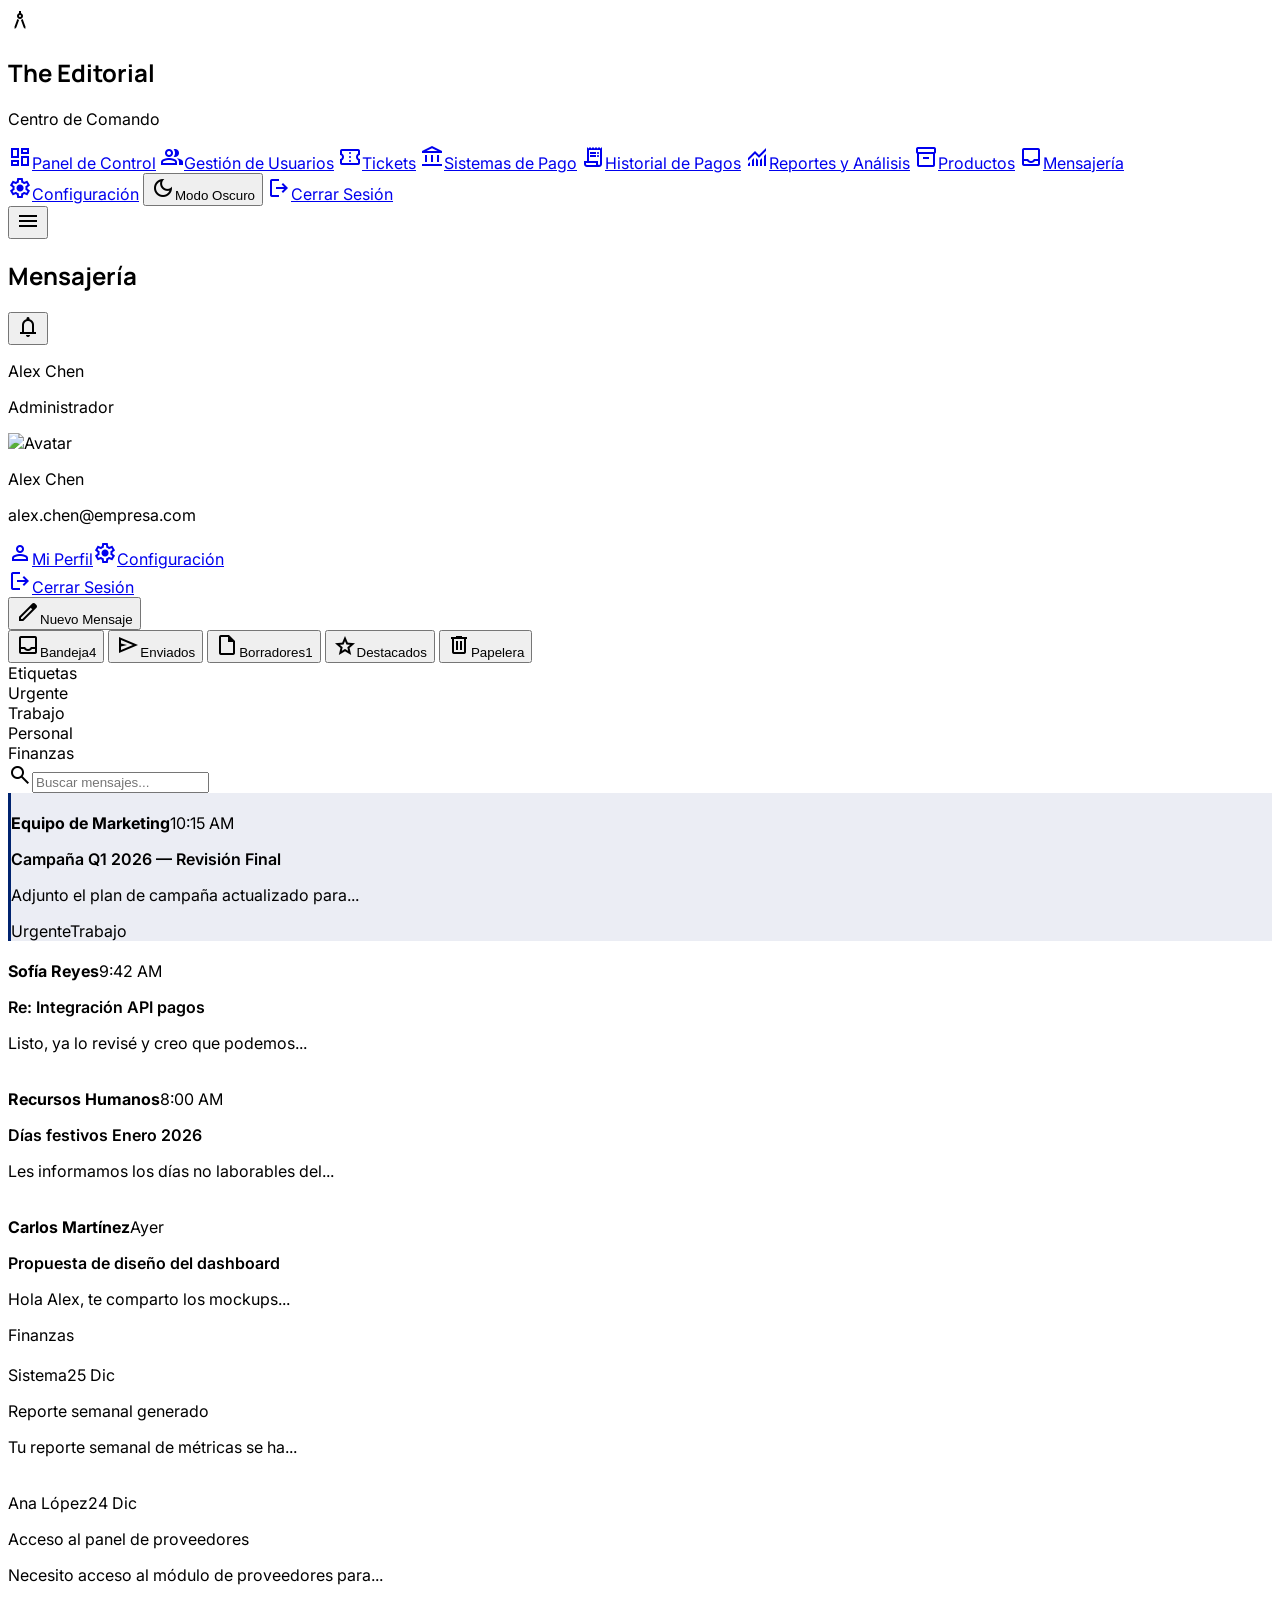
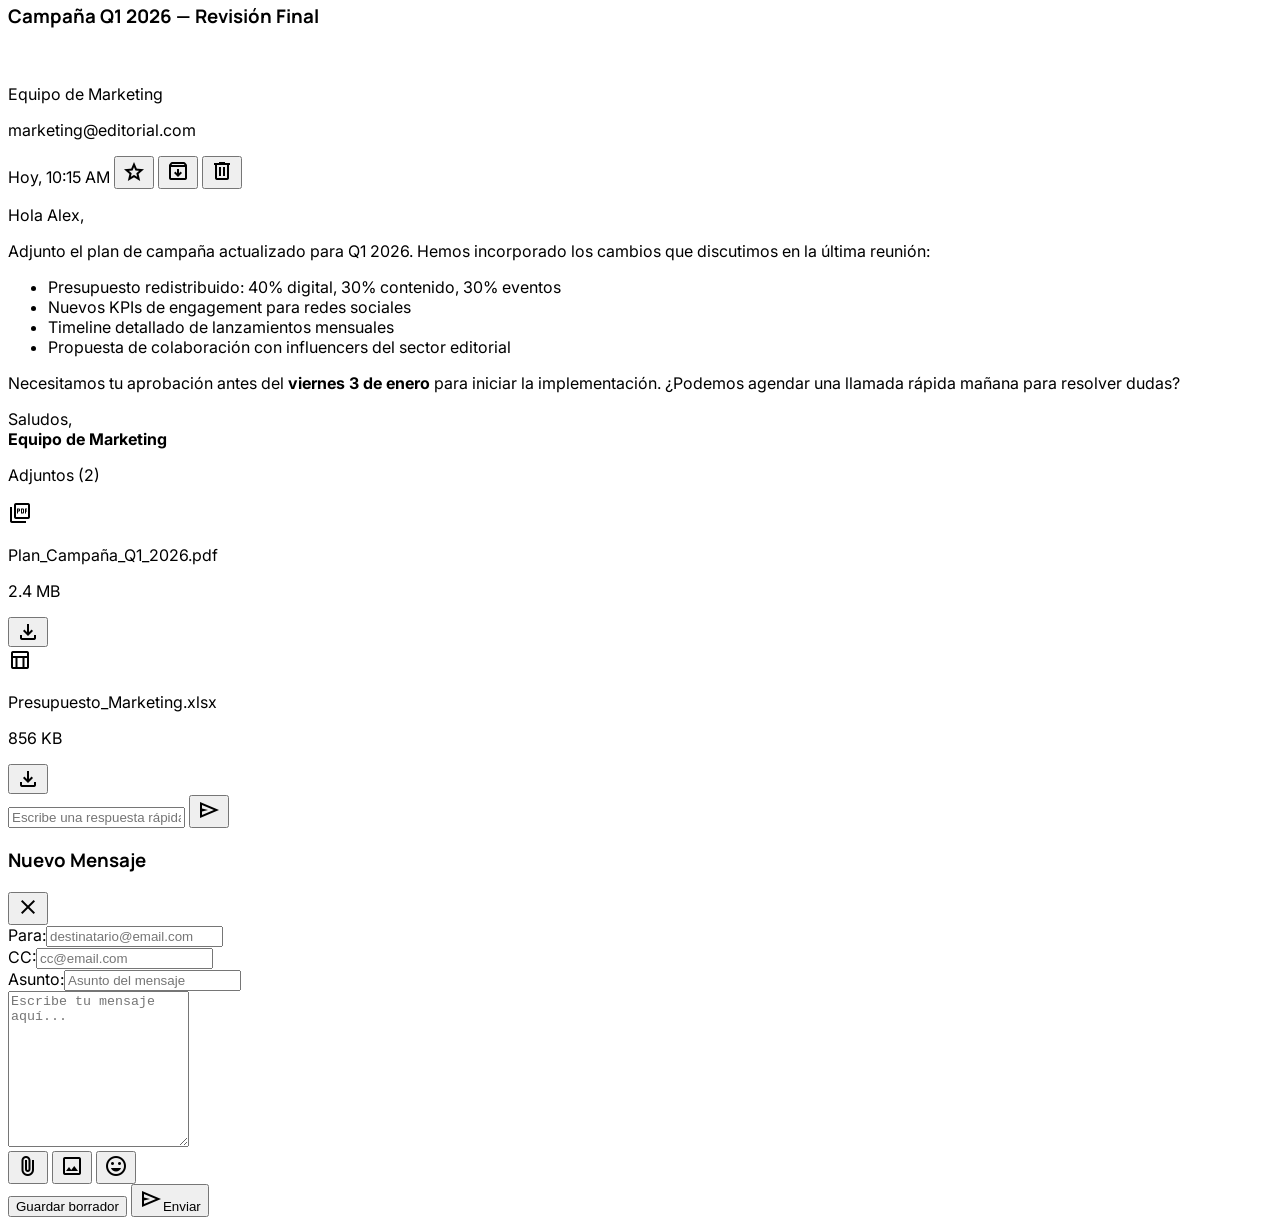
==== inbox/index.html @ e419e7e5 "template ok" ====
<!DOCTYPE html>
<html class="light" lang="es">
<head>
    <meta charset="utf-8"/><meta content="width=device-width, initial-scale=1.0" name="viewport"/>
    <title>Centro de Comando - Mensajería</title>
    <link href="https://fonts.googleapis.com" rel="preconnect"/><link crossorigin="" href="https://fonts.gstatic.com" rel="preconnect"/>
    <link href="https://fonts.googleapis.com/css2?family=Inter:wght@400;500;600;700&family=Manrope:wght@700;800&display=swap" rel="stylesheet"/>
    <link href="https://fonts.googleapis.com/css2?family=Material+Symbols+Outlined:wght,FILL@100..700,0..1&display=swap" rel="stylesheet"/>
    <script src="https://cdn.tailwindcss.com?plugins=forms,container-queries"></script>
    <script>tailwind.config={darkMode:"class",theme:{extend:{colors:{"surface-container-highest":"#e0e3e5","tertiary-fixed-dim":"#ffb691","outline-variant":"#c5c5d3","primary-fixed-dim":"#b6c4ff","primary":"#00236f","on-surface-variant":"#444651","on-error":"#ffffff","on-secondary-fixed-variant":"#3a485b","secondary":"#515f74","tertiary":"#4b1c00","surface-container-high":"#e6e8ea","secondary-fixed-dim":"#b9c7df","on-primary-container":"#90a8ff","outline":"#757682","on-primary-fixed-variant":"#264191","surface-bright":"#f7f9fb","on-primary":"#ffffff","on-tertiary-fixed-variant":"#773205","error":"#ba1a1a","tertiary-fixed":"#ffdbcb","primary-container":"#1e3a8a","surface-container":"#eceef0","on-secondary-container":"#57657a","surface-container-lowest":"#ffffff","tertiary-container":"#6e2c00","on-tertiary-container":"#f39461","surface-tint":"#4059aa","secondary-container":"#d5e3fc","surface":"#f7f9fb","on-error-container":"#93000a","surface-variant":"#e0e3e5","inverse-on-surface":"#eff1f3","error-container":"#ffdad6","on-tertiary-fixed":"#341100","inverse-primary":"#b6c4ff","on-primary-fixed":"#00164e","on-surface":"#191c1e","primary-fixed":"#dce1ff","on-background":"#191c1e","surface-container-low":"#f2f4f6","inverse-surface":"#2d3133","on-secondary":"#ffffff","secondary-fixed":"#d5e3fc","background":"#f7f9fb","surface-dim":"#d8dadc","on-secondary-fixed":"#0d1c2e","on-tertiary":"#ffffff"},borderRadius:{DEFAULT:"0.125rem",lg:"0.25rem",xl:"0.5rem",full:"0.75rem"},fontFamily:{headline:["Manrope"],body:["Inter"],label:["Inter"]}}}}</script>
    <link rel="stylesheet" href="../assets/css/styles.css"/>
    <style>.material-symbols-outlined{font-variation-settings:'FILL' 0,'wght' 400,'GRAD' 0,'opsz' 24}body{font-family:'Inter',sans-serif}h1,h2,h3,.headline{font-family:'Manrope',sans-serif}.mail-item{cursor:pointer;transition:background .15s}.mail-item:hover{background:rgba(0,35,111,.04)}.mail-item.active{background:rgba(0,35,111,.08);border-left:3px solid #00236f}.mail-item.unread .mail-sender{font-weight:700}.mail-item.unread .mail-subject{font-weight:600}</style>
</head>
<body class="bg-surface text-on-surface antialiased">
<div id="sidebar-overlay" class="hidden fixed inset-0 bg-black/40 z-50 lg:hidden" onclick="Sidebar.closeMobile()"></div>

<!-- Sidebar -->
<aside id="sidebar" class="w-64 h-screen fixed left-0 top-0 bg-[#d8dadc] flex flex-col border-r border-slate-200/15 font-['Manrope'] antialiased tracking-tight z-50">
    <div class="px-6 py-6 flex items-center gap-3"><div class="w-10 h-10 rounded-xl bg-primary flex items-center justify-center text-white flex-shrink-0"><span class="material-symbols-outlined">architecture</span></div><div class="sidebar-brand-text"><h1 class="text-xl font-bold text-[#191c1e] leading-none">The Editorial</h1><p class="text-[10px] uppercase tracking-widest text-on-surface-variant mt-1">Centro de Comando</p></div></div>
    <nav class="flex-1 mt-2 space-y-1 overflow-y-auto no-scrollbar">
        <a class="flex items-center gap-3 text-[#444651] pl-5 py-3 hover:bg-[#f2f4f6] transition-colors border-l-4 border-transparent" href="../dashboard/index.html"><span class="material-symbols-outlined">dashboard</span><span class="text-sm font-medium sidebar-text">Panel de Control</span></a>
        <a class="flex items-center gap-3 text-[#444651] pl-5 py-3 hover:bg-[#f2f4f6] transition-colors border-l-4 border-transparent" href="../user_management/index.html"><span class="material-symbols-outlined">group</span><span class="text-sm font-medium sidebar-text">Gestión de Usuarios</span></a>
        <a class="flex items-center gap-3 text-[#444651] pl-5 py-3 hover:bg-[#f2f4f6] transition-colors border-l-4 border-transparent" href="../ticket_management/index.html"><span class="material-symbols-outlined">confirmation_number</span><span class="text-sm font-medium sidebar-text">Tickets</span></a>
        <a class="flex items-center gap-3 text-[#444651] pl-5 py-3 hover:bg-[#f2f4f6] transition-colors border-l-4 border-transparent" href="../payment_systems/index.html"><span class="material-symbols-outlined">account_balance</span><span class="text-sm font-medium sidebar-text">Sistemas de Pago</span></a>
        <a class="flex items-center gap-3 text-[#444651] pl-5 py-3 hover:bg-[#f2f4f6] transition-colors border-l-4 border-transparent" href="../payment_history/index.html"><span class="material-symbols-outlined">receipt_long</span><span class="text-sm font-medium sidebar-text">Historial de Pagos</span></a>
        <a class="flex items-center gap-3 text-[#444651] pl-5 py-3 hover:bg-[#f2f4f6] transition-colors border-l-4 border-transparent" href="../reports_analytics/index.html"><span class="material-symbols-outlined">monitoring</span><span class="text-sm font-medium sidebar-text">Reportes y Análisis</span></a>
        <a class="flex items-center gap-3 text-[#444651] pl-5 py-3 hover:bg-[#f2f4f6] transition-colors border-l-4 border-transparent" href="../products/index.html"><span class="material-symbols-outlined">inventory_2</span><span class="text-sm font-medium sidebar-text">Productos</span></a>
        <a class="flex items-center gap-3 border-l-4 border-[#00236f] bg-[#f2f4f6]/50 text-[#191c1e] font-bold pl-4 py-3" href="../inbox/index.html"><span class="material-symbols-outlined">inbox</span><span class="text-sm sidebar-text">Mensajería</span></a>
    </nav>
    <div class="px-6 py-5 border-t border-black/5 sidebar-bottom-section"><div class="space-y-1">
        <a class="flex items-center gap-3 text-[#444651] py-2 hover:text-[#00236f] transition-colors" href="../settings/index.html"><span class="material-symbols-outlined">settings</span><span class="text-sm font-medium sidebar-text">Configuración</span></a>
        <button data-toggle-dark class="flex items-center gap-3 text-[#444651] py-2 hover:text-[#00236f] transition-colors w-full text-left"><span class="material-symbols-outlined" data-dark-icon>dark_mode</span><span class="text-sm font-medium sidebar-text">Modo Oscuro</span></button>
        <a class="flex items-center gap-3 text-[#444651] py-2 hover:text-error transition-colors" href="../login/index.html"><span class="material-symbols-outlined">logout</span><span class="text-sm font-medium sidebar-text">Cerrar Sesión</span></a></div></div>
</aside>

<!-- Header -->
<header id="top-header" class="fixed top-0 right-0 left-64 z-40 flex justify-between items-center px-8 h-16 bg-[#f7f9fb]/80 backdrop-blur-xl text-sm border-b border-outline-variant/10">
    <div class="flex items-center gap-6"><button id="sidebar-toggle" class="lg:hidden p-2 text-secondary hover:bg-surface-container-low rounded-lg"><span class="material-symbols-outlined">menu</span></button><h2 class="text-lg font-extrabold headline hidden sm:block">Mensajería</h2></div>
    <div class="flex items-center gap-3">
        <button class="p-2 text-secondary hover:bg-surface-container-low rounded-full transition-colors relative"><span class="material-symbols-outlined">notifications</span><span class="absolute top-1.5 right-1.5 w-2.5 h-2.5 bg-error rounded-full border-2 border-surface"></span></button>
        <div class="h-8 w-[1px] bg-outline-variant/30 mx-1"></div>
        <div class="relative" id="user-menu-toggle"><div class="flex items-center gap-3 cursor-pointer"><div class="text-right hidden sm:block"><p class="text-xs font-bold text-on-surface">Alex Chen</p><p class="text-[10px] text-secondary">Administrador</p></div><img class="w-9 h-9 rounded-full object-cover border-2 border-white shadow-sm ring-1 ring-black/5" alt="Avatar" src="https://ui-avatars.com/api/?name=Alex+Chen&background=1e3a8a&color=fff&size=80"/></div>
            <div id="user-menu-dropdown" class="hidden absolute right-0 top-12 w-56 bg-surface-container-lowest rounded-xl shadow-2xl border border-outline-variant/15 py-2 z-50"><div class="px-4 py-3 border-b border-outline-variant/10"><p class="text-sm font-bold text-on-surface">Alex Chen</p><p class="text-xs text-secondary">alex.chen@empresa.com</p></div><a href="../profile/index.html" class="flex items-center gap-3 px-4 py-2.5 text-sm text-on-surface-variant hover:bg-surface-container-low transition-colors"><span class="material-symbols-outlined text-lg">person</span>Mi Perfil</a><a href="../settings/index.html" class="flex items-center gap-3 px-4 py-2.5 text-sm text-on-surface-variant hover:bg-surface-container-low transition-colors"><span class="material-symbols-outlined text-lg">settings</span>Configuración</a><div class="border-t border-outline-variant/10 my-1"></div><a href="../login/index.html" class="flex items-center gap-3 px-4 py-2.5 text-sm text-error hover:bg-error-container/30 transition-colors"><span class="material-symbols-outlined text-lg">logout</span>Cerrar Sesión</a></div>
        </div>
    </div>
</header>

<main id="main-content" class="ml-64 pt-16 min-h-screen transition-all">
<div class="flex h-[calc(100vh-4rem)]">

    <!-- Mail Folders Sidebar -->
    <div class="w-56 border-r border-outline-variant/15 bg-surface-container-lowest flex flex-col shrink-0">
        <div class="p-4">
            <button onclick="Modal.open('modal-compose')" class="w-full flex items-center justify-center gap-2 px-4 py-3 bg-primary text-on-primary rounded-xl font-bold text-sm hover:opacity-90 transition-opacity"><span class="material-symbols-outlined text-lg">edit</span>Nuevo Mensaje</button>
        </div>
        <nav class="flex-1 space-y-0.5 px-2">
            <button onclick="setFolder(this,'inbox')" class="folder-btn active w-full flex items-center gap-3 px-4 py-2.5 rounded-lg text-sm font-semibold text-primary bg-primary/8 transition-colors text-left"><span class="material-symbols-outlined text-lg">inbox</span>Bandeja<span class="ml-auto text-xs bg-primary text-on-primary px-2 py-0.5 rounded-full font-bold">4</span></button>
            <button onclick="setFolder(this,'sent')" class="folder-btn w-full flex items-center gap-3 px-4 py-2.5 rounded-lg text-sm font-medium text-on-surface-variant hover:bg-surface-container-low transition-colors text-left"><span class="material-symbols-outlined text-lg">send</span>Enviados</button>
            <button onclick="setFolder(this,'drafts')" class="folder-btn w-full flex items-center gap-3 px-4 py-2.5 rounded-lg text-sm font-medium text-on-surface-variant hover:bg-surface-container-low transition-colors text-left"><span class="material-symbols-outlined text-lg">draft</span>Borradores<span class="ml-auto text-xs text-on-surface-variant font-bold">1</span></button>
            <button onclick="setFolder(this,'starred')" class="folder-btn w-full flex items-center gap-3 px-4 py-2.5 rounded-lg text-sm font-medium text-on-surface-variant hover:bg-surface-container-low transition-colors text-left"><span class="material-symbols-outlined text-lg">star</span>Destacados</button>
            <button onclick="setFolder(this,'trash')" class="folder-btn w-full flex items-center gap-3 px-4 py-2.5 rounded-lg text-sm font-medium text-on-surface-variant hover:bg-surface-container-low transition-colors text-left"><span class="material-symbols-outlined text-lg">delete</span>Papelera</button>
        </nav>
        <div class="p-4 border-t border-outline-variant/10">
            <div class="text-[10px] text-on-surface-variant uppercase tracking-wider font-bold mb-2">Etiquetas</div>
            <div class="space-y-2">
                <div class="flex items-center gap-2 text-xs"><div class="w-2 h-2 rounded-full bg-red-500"></div>Urgente</div>
                <div class="flex items-center gap-2 text-xs"><div class="w-2 h-2 rounded-full bg-blue-500"></div>Trabajo</div>
                <div class="flex items-center gap-2 text-xs"><div class="w-2 h-2 rounded-full bg-green-500"></div>Personal</div>
                <div class="flex items-center gap-2 text-xs"><div class="w-2 h-2 rounded-full bg-amber-500"></div>Finanzas</div>
            </div>
        </div>
    </div>

    <!-- Message List -->
    <div class="w-80 border-r border-outline-variant/15 bg-surface flex flex-col shrink-0">
        <div class="p-3 border-b border-outline-variant/10"><div class="relative"><span class="material-symbols-outlined absolute left-3 top-1/2 -translate-y-1/2 text-secondary text-lg">search</span><input type="text" placeholder="Buscar mensajes..." class="w-full pl-10 pr-4 py-2.5 bg-surface-container-low border-0 rounded-lg text-xs focus:ring-1 focus:ring-primary"/></div></div>
        <div class="flex-1 overflow-y-auto" id="mail-list">
            <!-- Mail 1 - unread, active -->
            <div class="mail-item active unread p-4 border-b border-outline-variant/10" onclick="selectMail(this,0)">
                <div class="flex items-start gap-3"><img class="w-8 h-8 rounded-full" src="https://ui-avatars.com/api/?name=Marketing&background=dc2626&color=fff&size=60" alt=""/><div class="flex-1 min-w-0"><div class="flex justify-between items-center"><span class="mail-sender text-xs text-on-surface truncate">Equipo de Marketing</span><span class="text-[10px] text-on-surface-variant whitespace-nowrap ml-2">10:15 AM</span></div><p class="mail-subject text-xs text-on-surface truncate mt-0.5">Campaña Q1 2026 — Revisión Final</p><p class="text-[10px] text-on-surface-variant truncate mt-0.5">Adjunto el plan de campaña actualizado para...</p></div></div>
                <div class="flex gap-1 mt-2 ml-11"><span class="px-1.5 py-0.5 rounded text-[9px] font-bold bg-red-100 text-red-700">Urgente</span><span class="px-1.5 py-0.5 rounded text-[9px] font-bold bg-blue-100 text-blue-700">Trabajo</span></div>
            </div>
            <!-- Mail 2 - unread -->
            <div class="mail-item unread p-4 border-b border-outline-variant/10" onclick="selectMail(this,1)">
                <div class="flex items-start gap-3"><img class="w-8 h-8 rounded-full" src="https://ui-avatars.com/api/?name=Sofia+Reyes&background=7c3aed&color=fff&size=60" alt=""/><div class="flex-1 min-w-0"><div class="flex justify-between items-center"><span class="mail-sender text-xs text-on-surface truncate">Sofía Reyes</span><span class="text-[10px] text-on-surface-variant whitespace-nowrap ml-2">9:42 AM</span></div><p class="mail-subject text-xs text-on-surface truncate mt-0.5">Re: Integración API pagos</p><p class="text-[10px] text-on-surface-variant truncate mt-0.5">Listo, ya lo revisé y creo que podemos...</p></div></div>
            </div>
            <!-- Mail 3 - unread -->
            <div class="mail-item unread p-4 border-b border-outline-variant/10" onclick="selectMail(this,2)">
                <div class="flex items-start gap-3"><img class="w-8 h-8 rounded-full" src="https://ui-avatars.com/api/?name=RRHH&background=059669&color=fff&size=60" alt=""/><div class="flex-1 min-w-0"><div class="flex justify-between items-center"><span class="mail-sender text-xs text-on-surface truncate">Recursos Humanos</span><span class="text-[10px] text-on-surface-variant whitespace-nowrap ml-2">8:00 AM</span></div><p class="mail-subject text-xs text-on-surface truncate mt-0.5">Días festivos Enero 2026</p><p class="text-[10px] text-on-surface-variant truncate mt-0.5">Les informamos los días no laborables del...</p></div></div>
            </div>
            <!-- Mail 4 - unread -->
            <div class="mail-item unread p-4 border-b border-outline-variant/10" onclick="selectMail(this,3)">
                <div class="flex items-start gap-3"><img class="w-8 h-8 rounded-full" src="https://ui-avatars.com/api/?name=Carlos+M&background=d97706&color=fff&size=60" alt=""/><div class="flex-1 min-w-0"><div class="flex justify-between items-center"><span class="mail-sender text-xs text-on-surface truncate">Carlos Martínez</span><span class="text-[10px] text-on-surface-variant whitespace-nowrap ml-2">Ayer</span></div><p class="mail-subject text-xs text-on-surface truncate mt-0.5">Propuesta de diseño del dashboard</p><p class="text-[10px] text-on-surface-variant truncate mt-0.5">Hola Alex, te comparto los mockups...</p></div></div>
                <div class="flex gap-1 mt-2 ml-11"><span class="px-1.5 py-0.5 rounded text-[9px] font-bold bg-amber-100 text-amber-700">Finanzas</span></div>
            </div>
            <!-- Mail 5 - read -->
            <div class="mail-item p-4 border-b border-outline-variant/10" onclick="selectMail(this,4)">
                <div class="flex items-start gap-3"><img class="w-8 h-8 rounded-full" src="https://ui-avatars.com/api/?name=Sistema&background=6b7280&color=fff&size=60" alt=""/><div class="flex-1 min-w-0"><div class="flex justify-between items-center"><span class="mail-sender text-xs text-on-surface truncate">Sistema</span><span class="text-[10px] text-on-surface-variant whitespace-nowrap ml-2">25 Dic</span></div><p class="mail-subject text-xs text-on-surface truncate mt-0.5">Reporte semanal generado</p><p class="text-[10px] text-on-surface-variant truncate mt-0.5">Tu reporte semanal de métricas se ha...</p></div></div>
            </div>
            <!-- Mail 6 - read -->
            <div class="mail-item p-4 border-b border-outline-variant/10" onclick="selectMail(this,5)">
                <div class="flex items-start gap-3"><img class="w-8 h-8 rounded-full" src="https://ui-avatars.com/api/?name=Ana+Lopez&background=2563eb&color=fff&size=60" alt=""/><div class="flex-1 min-w-0"><div class="flex justify-between items-center"><span class="mail-sender text-xs text-on-surface truncate">Ana López</span><span class="text-[10px] text-on-surface-variant whitespace-nowrap ml-2">24 Dic</span></div><p class="mail-subject text-xs text-on-surface truncate mt-0.5">Acceso al panel de proveedores</p><p class="text-[10px] text-on-surface-variant truncate mt-0.5">Necesito acceso al módulo de proveedores para...</p></div></div>
            </div>
        </div>
    </div>

    <!-- Message Preview -->
    <div class="flex-1 flex flex-col bg-surface-container-lowest" id="mail-preview">
        <!-- Mail Header -->
        <div class="p-6 border-b border-outline-variant/10">
            <div class="flex justify-between items-start">
                <div>
                    <h3 class="text-lg font-extrabold headline" id="preview-subject">Campaña Q1 2026 — Revisión Final</h3>
                    <div class="flex items-center gap-3 mt-2">
                        <img class="w-10 h-10 rounded-full" id="preview-avatar" src="https://ui-avatars.com/api/?name=Marketing&background=dc2626&color=fff&size=80" alt=""/>
                        <div>
                            <p class="text-sm font-bold" id="preview-sender">Equipo de Marketing</p>
                            <p class="text-xs text-on-surface-variant" id="preview-email">marketing@editorial.com</p>
                        </div>
                    </div>
                </div>
                <div class="flex items-center gap-2">
                    <span class="text-xs text-on-surface-variant" id="preview-date">Hoy, 10:15 AM</span>
                    <button class="p-2 text-secondary hover:bg-surface-container-low rounded-full" title="Destacar"><span class="material-symbols-outlined text-lg">star</span></button>
                    <button class="p-2 text-secondary hover:bg-surface-container-low rounded-full" title="Archivar"><span class="material-symbols-outlined text-lg">archive</span></button>
                    <button onclick="Toast.show('Mensaje eliminado','info')" class="p-2 text-secondary hover:text-error hover:bg-error-container/20 rounded-full" title="Eliminar"><span class="material-symbols-outlined text-lg">delete</span></button>
                </div>
            </div>
        </div>
        <!-- Mail Body -->
        <div class="flex-1 overflow-y-auto p-6" id="preview-body">
            <div class="prose prose-sm max-w-none text-sm text-on-surface leading-relaxed">
                <p>Hola Alex,</p>
                <p>Adjunto el plan de campaña actualizado para Q1 2026. Hemos incorporado los cambios que discutimos en la última reunión:</p>
                <ul class="list-disc pl-4 space-y-1 my-3">
                    <li>Presupuesto redistribuido: 40% digital, 30% contenido, 30% eventos</li>
                    <li>Nuevos KPIs de engagement para redes sociales</li>
                    <li>Timeline detallado de lanzamientos mensuales</li>
                    <li>Propuesta de colaboración con influencers del sector editorial</li>
                </ul>
                <p>Necesitamos tu aprobación antes del <strong>viernes 3 de enero</strong> para iniciar la implementación. ¿Podemos agendar una llamada rápida mañana para resolver dudas?</p>
                <p class="mt-4">Saludos,<br/><strong>Equipo de Marketing</strong></p>
            </div>
            <!-- Attachment -->
            <div class="mt-6 p-4 rounded-xl bg-surface-container-low border border-outline-variant/10">
                <p class="text-xs font-bold text-on-surface-variant uppercase tracking-wider mb-3">Adjuntos (2)</p>
                <div class="grid grid-cols-1 sm:grid-cols-2 gap-3">
                    <div class="flex items-center gap-3 p-3 bg-surface-container-lowest rounded-lg border border-outline-variant/10"><span class="material-symbols-outlined text-red-500">picture_as_pdf</span><div class="flex-1 min-w-0"><p class="text-xs font-semibold truncate">Plan_Campaña_Q1_2026.pdf</p><p class="text-[10px] text-on-surface-variant">2.4 MB</p></div><button class="material-symbols-outlined text-secondary hover:text-primary text-lg">download</button></div>
                    <div class="flex items-center gap-3 p-3 bg-surface-container-lowest rounded-lg border border-outline-variant/10"><span class="material-symbols-outlined text-green-600">table_chart</span><div class="flex-1 min-w-0"><p class="text-xs font-semibold truncate">Presupuesto_Marketing.xlsx</p><p class="text-[10px] text-on-surface-variant">856 KB</p></div><button class="material-symbols-outlined text-secondary hover:text-primary text-lg">download</button></div>
                </div>
            </div>
        </div>
        <!-- Reply bar -->
        <div class="p-4 border-t border-outline-variant/10 bg-surface">
            <div class="flex gap-3">
                <input type="text" placeholder="Escribe una respuesta rápida..." class="flex-1 px-4 py-3 bg-surface-container-low border-0 rounded-xl text-sm focus:ring-1 focus:ring-primary"/>
                <button class="p-3 bg-primary text-on-primary rounded-xl hover:opacity-90 transition-opacity" onclick="Toast.show('Respuesta enviada','success')"><span class="material-symbols-outlined">send</span></button>
            </div>
        </div>
    </div>
</div>

<!-- Compose Modal -->
<div id="modal-compose" class="modal-overlay hidden fixed inset-0 bg-black/50 z-[100] flex items-end sm:items-center justify-center p-4">
    <div class="bg-surface-container-lowest rounded-2xl shadow-2xl w-full max-w-2xl animate-fade-in">
        <div class="flex justify-between items-center px-6 py-4 border-b border-outline-variant/10">
            <h3 class="text-sm font-extrabold headline">Nuevo Mensaje</h3>
            <button onclick="Modal.close('modal-compose')" class="p-1 text-secondary hover:text-on-surface"><span class="material-symbols-outlined">close</span></button>
        </div>
        <form class="p-6 space-y-4" onsubmit="event.preventDefault();Modal.close('modal-compose');Toast.show('Mensaje enviado','success')">
            <div class="space-y-3">
                <div class="flex items-center gap-3 border-b border-outline-variant/10 pb-3"><label class="text-xs font-bold text-on-surface-variant w-12">Para:</label><input type="email" placeholder="destinatario@email.com" class="flex-1 border-0 p-0 text-sm focus:ring-0 bg-transparent" required/></div>
                <div class="flex items-center gap-3 border-b border-outline-variant/10 pb-3"><label class="text-xs font-bold text-on-surface-variant w-12">CC:</label><input type="email" placeholder="cc@email.com" class="flex-1 border-0 p-0 text-sm focus:ring-0 bg-transparent"/></div>
                <div class="flex items-center gap-3 border-b border-outline-variant/10 pb-3"><label class="text-xs font-bold text-on-surface-variant w-12">Asunto:</label><input type="text" placeholder="Asunto del mensaje" class="flex-1 border-0 p-0 text-sm focus:ring-0 bg-transparent" required/></div>
            </div>
            <textarea rows="10" placeholder="Escribe tu mensaje aquí..." class="w-full px-4 py-3 bg-surface-container-low border-0 rounded-xl text-sm resize-none focus:ring-1 focus:ring-primary"></textarea>
            <div class="flex justify-between items-center">
                <div class="flex gap-2">
                    <button type="button" class="p-2 text-secondary hover:text-primary rounded-lg"><span class="material-symbols-outlined text-lg">attach_file</span></button>
                    <button type="button" class="p-2 text-secondary hover:text-primary rounded-lg"><span class="material-symbols-outlined text-lg">image</span></button>
                    <button type="button" class="p-2 text-secondary hover:text-primary rounded-lg"><span class="material-symbols-outlined text-lg">mood</span></button>
                </div>
                <div class="flex gap-3">
                    <button type="button" onclick="Modal.close('modal-compose');Toast.show('Borrador guardado','info')" class="px-4 py-2.5 text-sm font-semibold text-on-surface-variant hover:bg-surface-container-low rounded-lg">Guardar borrador</button>
                    <button type="submit" class="px-6 py-2.5 bg-primary text-on-primary rounded-lg font-bold text-sm hover:opacity-90 transition-opacity flex items-center gap-2"><span class="material-symbols-outlined text-lg">send</span>Enviar</button>
                </div>
            </div>
        </form>
    </div>
</div>
</main>

<script src="../assets/js/core.js"></script>
<script>
const mails = [
    { subject:'Campaña Q1 2026 — Revisión Final', sender:'Equipo de Marketing', email:'marketing@editorial.com', date:'Hoy, 10:15 AM', avatar:'https://ui-avatars.com/api/?name=Marketing&background=dc2626&color=fff&size=80', body:'<p>Hola Alex,</p><p>Adjunto el plan de campaña actualizado para Q1 2026. Hemos incorporado los cambios que discutimos en la última reunión:</p><ul class="list-disc pl-4 space-y-1 my-3"><li>Presupuesto redistribuido: 40% digital, 30% contenido, 30% eventos</li><li>Nuevos KPIs de engagement para redes sociales</li><li>Timeline detallado de lanzamientos mensuales</li><li>Propuesta de colaboración con influencers del sector editorial</li></ul><p>Necesitamos tu aprobación antes del <strong>viernes 3 de enero</strong> para iniciar la implementación. ¿Podemos agendar una llamada rápida mañana para resolver dudas?</p><p class="mt-4">Saludos,<br/><strong>Equipo de Marketing</strong></p>', attachments:true },
    { subject:'Re: Integración API pagos', sender:'Sofía Reyes', email:'sofia.reyes@empresa.com', date:'Hoy, 9:42 AM', avatar:'https://ui-avatars.com/api/?name=Sofia+Reyes&background=7c3aed&color=fff&size=80', body:'<p>Hola Alex,</p><p>Listo, ya lo revisé y creo que podemos proceder con la integración de Stripe como pasarela principal. El endpoint de webhooks ya está configurado y probé con transacciones de prueba satisfactoriamente.</p><p>Solo necesito confirmación de DevOps para habilitar el ambiente de producción. ¿Puedes coordinar con el equipo?</p><p class="mt-4">Gracias,<br/><strong>Sofía Reyes</strong><br/>Lead Developer</p>' },
    { subject:'Días festivos Enero 2026', sender:'Recursos Humanos', email:'rrhh@editorial.com', date:'Hoy, 8:00 AM', avatar:'https://ui-avatars.com/api/?name=RRHH&background=059669&color=fff&size=80', body:'<p>Estimado equipo,</p><p>Les informamos los días no laborables del mes de enero 2026:</p><ul class="list-disc pl-4 space-y-1 my-3"><li><strong>1 de enero</strong> — Año Nuevo</li><li><strong>6 de enero</strong> — Día de Reyes</li></ul><p>Les recordamos programar sus entregas considerando estas fechas. Cualquier duda estamos disponibles.</p><p class="mt-4">Atentamente,<br/><strong>Departamento de RRHH</strong></p>' },
    { subject:'Propuesta de diseño del dashboard', sender:'Carlos Martínez', email:'carlos.m@empresa.com', date:'Ayer, 4:30 PM', avatar:'https://ui-avatars.com/api/?name=Carlos+M&background=d97706&color=fff&size=80', body:'<p>Hola Alex, te comparto los mockups del nuevo dashboard que estuvimos trabajando con el equipo de UX.</p><p>Incluimos:</p><ul class="list-disc pl-4 space-y-1 my-3"><li>Vista de métricas con gráficos interactivos</li><li>Panel de actividad reciente rediseñado</li><li>Nuevo sistema de notificaciones</li><li>Modo oscuro como lo solicitaste</li></ul><p>Los archivos están en el Drive compartido. Espero tu feedback.</p><p class="mt-4">Saludos,<br/><strong>Carlos Martínez</strong><br/>UI/UX Lead</p>' },
    { subject:'Reporte semanal generado', sender:'Sistema', email:'noreply@editorial.com', date:'25 Dic, 6:00 AM', avatar:'https://ui-avatars.com/api/?name=Sistema&background=6b7280&color=fff&size=80', body:'<p>Tu reporte semanal de métricas se ha generado automáticamente.</p><div class="p-4 my-3 bg-surface-container-low rounded-lg"><p class="text-xs font-bold mb-2">Resumen de la semana:</p><ul class="text-xs space-y-1"><li>📊 Ingresos: $47,230 (+8.2%)</li><li>👥 Nuevos usuarios: 156</li><li>🎫 Tickets resueltos: 23/28</li><li>💳 Transacciones: 892</li></ul></div><p>Para ver el reporte completo, accede al panel de <a class="text-primary underline">Reportes y Análisis</a>.</p>' },
    { subject:'Acceso al panel de proveedores', sender:'Ana López', email:'ana.lopez@empresa.com', date:'24 Dic, 2:15 PM', avatar:'https://ui-avatars.com/api/?name=Ana+Lopez&background=2563eb&color=fff&size=80', body:'<p>Hola Alex,</p><p>Necesito acceso al módulo de proveedores para poder configurar los nuevos métodos de pago que acordamos. Actualmente solo tengo permisos de lectura.</p><p>¿Podrías actualizarme el rol a Editor en ese módulo? Mi usuario es <strong>ana.lopez</strong>.</p><p class="mt-4">Gracias de antemano,<br/><strong>Ana López</strong><br/>Finance Manager</p>' }
];

function selectMail(el, idx) {
    document.querySelectorAll('.mail-item').forEach(m => m.classList.remove('active'));
    el.classList.add('active');
    el.classList.remove('unread');
    const m = mails[idx];
    document.getElementById('preview-subject').textContent = m.subject;
    document.getElementById('preview-sender').textContent = m.sender;
    document.getElementById('preview-email').textContent = m.email;
    document.getElementById('preview-date').textContent = m.date;
    document.getElementById('preview-avatar').src = m.avatar;
    const bodyEl = document.getElementById('preview-body');
    let html = '<div class="prose prose-sm max-w-none text-sm text-on-surface leading-relaxed">' + m.body + '</div>';
    if (m.attachments) {
        html += '<div class="mt-6 p-4 rounded-xl bg-surface-container-low border border-outline-variant/10"><p class="text-xs font-bold text-on-surface-variant uppercase tracking-wider mb-3">Adjuntos (2)</p><div class="grid grid-cols-1 sm:grid-cols-2 gap-3"><div class="flex items-center gap-3 p-3 bg-surface-container-lowest rounded-lg border border-outline-variant/10"><span class="material-symbols-outlined text-red-500">picture_as_pdf</span><div class="flex-1 min-w-0"><p class="text-xs font-semibold truncate">Plan_Campaña_Q1_2026.pdf</p><p class="text-[10px] text-on-surface-variant">2.4 MB</p></div><button class="material-symbols-outlined text-secondary hover:text-primary text-lg">download</button></div><div class="flex items-center gap-3 p-3 bg-surface-container-lowest rounded-lg border border-outline-variant/10"><span class="material-symbols-outlined text-green-600">table_chart</span><div class="flex-1 min-w-0"><p class="text-xs font-semibold truncate">Presupuesto_Marketing.xlsx</p><p class="text-[10px] text-on-surface-variant">856 KB</p></div><button class="material-symbols-outlined text-secondary hover:text-primary text-lg">download</button></div></div></div>';
    }
    bodyEl.innerHTML = html;
}

function setFolder(btn, folder) {
    document.querySelectorAll('.folder-btn').forEach(b => { b.classList.remove('active','text-primary','bg-primary/8','font-semibold'); b.classList.add('text-on-surface-variant','font-medium'); });
    btn.classList.add('active','text-primary','bg-primary/8','font-semibold');
    btn.classList.remove('text-on-surface-variant','font-medium');
    Toast.show('Carpeta: ' + btn.textContent.trim().split('\n')[0], 'info');
}
</script>
</body>
</html>
---- assets/css/styles.css ----
/* ============================================================
   Admin Panel - Shared Styles
   Dark mode, animations, transitions, scrollbar, print
   ============================================================ */

/* ---- Dark Mode Color Overrides ---- */
html.dark {
    --color-surface: #121416;
    --color-surface-container-lowest: #1a1c1e;
    --color-surface-container-low: #1e2022;
    --color-surface-container: #242628;
    --color-surface-container-high: #2a2c2e;
    --color-surface-container-highest: #323436;
    --color-surface-variant: #2a2c2e;
    --color-surface-dim: #0e1012;
    --color-surface-bright: #363839;
    --color-on-surface: #e2e4e6;
    --color-on-surface-variant: #c0c4cc;
    --color-on-background: #e2e4e6;
    --color-outline: #8e909a;
    --color-outline-variant: #444651;
    --color-primary: #b6c4ff;
    --color-on-primary: #00164e;
    --color-primary-container: #264191;
    --color-on-primary-container: #dce1ff;
    --color-secondary: #b9c7df;
    --color-on-secondary: #243344;
    --color-secondary-container: #3a485b;
    --color-on-secondary-container: #d5e3fc;
    --color-error: #ffb4ab;
    --color-error-container: #93000a;
    --color-on-error: #690005;
    --color-on-error-container: #ffdad6;
    --color-inverse-surface: #e2e4e6;
    --color-inverse-on-surface: #2d3133;
    --color-inverse-primary: #4059aa;
    --color-surface-tint: #b6c4ff;
}

html.dark body {
    background-color: #121416;
    color: #e2e4e6;
}

html.dark .bg-surface { background-color: #121416 !important; }
html.dark .bg-surface-container-lowest { background-color: #1a1c1e !important; }
html.dark .bg-surface-container-low { background-color: #1e2022 !important; }
html.dark .bg-surface-container { background-color: #242628 !important; }
html.dark .bg-surface-container-high { background-color: #2a2c2e !important; }
html.dark .bg-surface-container-highest { background-color: #323436 !important; }
html.dark .bg-\[\#d8dadc\] { background-color: #1a1c1e !important; }
html.dark .bg-\[\#f7f9fb\]\/80 { background-color: rgba(18, 20, 22, 0.9) !important; }
html.dark .bg-\[\#f2f4f6\] { background-color: #1e2022 !important; }

html.dark .text-on-surface { color: #e2e4e6 !important; }
html.dark .text-on-surface-variant { color: #c0c4cc !important; }
html.dark .text-\[\#191c1e\] { color: #e2e4e6 !important; }
html.dark .text-\[\#444651\] { color: #c0c4cc !important; }
html.dark .text-on-background { color: #e2e4e6 !important; }
html.dark .text-outline { color: #8e909a !important; }
html.dark .text-secondary { color: #b9c7df !important; }
html.dark .text-primary { color: #b6c4ff !important; }
html.dark .text-\[\#00236f\] { color: #b6c4ff !important; }
html.dark .text-\[\#515f74\] { color: #b9c7df !important; }

html.dark .border-outline-variant\/15 { border-color: rgba(68, 70, 81, 0.3) !important; }
html.dark .border-outline-variant\/10 { border-color: rgba(68, 70, 81, 0.2) !important; }
html.dark .border-slate-200\/15 { border-color: rgba(50, 52, 54, 0.5) !important; }
html.dark .border-black\/5 { border-color: rgba(255, 255, 255, 0.05) !important; }

html.dark .bg-primary\/10 { background-color: rgba(182, 196, 255, 0.12) !important; }
html.dark .bg-primary\/5 { background-color: rgba(182, 196, 255, 0.06) !important; }
html.dark .bg-primary-fixed\/40 { background-color: rgba(220, 225, 255, 0.1) !important; }
html.dark .bg-surface-tint\/10 { background-color: rgba(182, 196, 255, 0.12) !important; }
html.dark .bg-green-50 { background-color: rgba(34, 197, 94, 0.12) !important; }
html.dark .bg-tertiary-fixed\/40 { background-color: rgba(255, 219, 203, 0.1) !important; }
html.dark .bg-tertiary-fixed\/30 { background-color: rgba(255, 219, 203, 0.08) !important; }
html.dark .bg-secondary-container { background-color: #3a485b !important; }
html.dark .bg-secondary-fixed { background-color: #3a485b !important; }

/* Sidebar dark mode */
html.dark .sidebar-nav { background-color: #1a1c1e; }
html.dark .hover\:bg-\[\#f2f4f6\]:hover { background-color: #2a2c2e !important; }

/* Inputs dark mode */
html.dark input,
html.dark select,
html.dark textarea {
    background-color: #1e2022 !important;
    color: #e2e4e6 !important;
    border-color: #444651 !important;
}
html.dark input::placeholder,
html.dark textarea::placeholder {
    color: #8e909a !important;
}

/* Table dark mode */
html.dark table thead { background-color: #1e2022; }
html.dark table tbody tr { border-color: rgba(68, 70, 81, 0.2); }
html.dark table tbody tr:hover { background-color: #242628 !important; }

/* Cards and shadows */
html.dark .shadow-lg { box-shadow: 0 10px 15px -3px rgba(0,0,0,0.4) !important; }
html.dark .shadow-md { box-shadow: 0 4px 6px -1px rgba(0,0,0,0.4) !important; }
html.dark .shadow-sm { box-shadow: 0 1px 2px 0 rgba(0,0,0,0.3) !important; }
html.dark .shadow-2xl { box-shadow: 0 25px 50px -12px rgba(0,0,0,0.5) !important; }

/* Gradient overrides */
html.dark .bg-gradient-to-r.from-primary.to-primary-container {
    background-image: linear-gradient(to right, #264191, #4059aa) !important;
}

/* Geometric pattern dark */
html.dark .geometric-pattern {
    background-color: #121416 !important;
    background-image:
        linear-gradient(30deg, #1e2022 12%, transparent 12.5%, transparent 87%, #1e2022 87.5%, #1e2022),
        linear-gradient(150deg, #1e2022 12%, transparent 12.5%, transparent 87%, #1e2022 87.5%, #1e2022),
        linear-gradient(30deg, #1e2022 12%, transparent 12.5%, transparent 87%, #1e2022 87.5%, #1e2022),
        linear-gradient(150deg, #1e2022 12%, transparent 12.5%, transparent 87%, #1e2022 87.5%, #1e2022),
        linear-gradient(60deg, #242628 25%, transparent 25.5%, transparent 75%, #242628 75%, #242628),
        linear-gradient(60deg, #242628 25%, transparent 25.5%, transparent 75%, #242628 75%, #242628) !important;
}

/* ---- Scrollbar Styling ---- */
::-webkit-scrollbar {
    width: 6px;
    height: 6px;
}
::-webkit-scrollbar-track {
    background: transparent;
}
::-webkit-scrollbar-thumb {
    background: #c5c5d3;
    border-radius: 100px;
}
::-webkit-scrollbar-thumb:hover {
    background: #757682;
}
html.dark ::-webkit-scrollbar-thumb {
    background: #444651;
}
html.dark ::-webkit-scrollbar-thumb:hover {
    background: #8e909a;
}

/* ---- Sidebar Transitions ---- */
#sidebar {
    transition: width 0.3s cubic-bezier(0.4, 0, 0.2, 1), transform 0.3s cubic-bezier(0.4, 0, 0.2, 1);
}
#sidebar.sidebar-collapsed {
    width: 5rem;
}
#sidebar.sidebar-collapsed .sidebar-text {
    display: none;
}
#sidebar.sidebar-collapsed .sidebar-brand-text {
    display: none;
}
#sidebar.sidebar-collapsed nav a {
    justify-content: center;
    padding-left: 0;
    padding-right: 0;
}
#sidebar.sidebar-collapsed .sidebar-bottom-section .btn-new-report span:not(.material-symbols-outlined) {
    display: none;
}

/* Mobile sidebar */
@media (max-width: 1023px) {
    #sidebar {
        transform: translateX(-100%);
        position: fixed;
        z-index: 60;
    }
    #sidebar.sidebar-mobile-open {
        transform: translateX(0);
    }
}

/* ---- Toast Animations ---- */
.toast-enter {
    animation: toastSlideIn 0.3s ease-out;
}
.toast-exit {
    animation: toastSlideOut 0.3s ease-in forwards;
}
@keyframes toastSlideIn {
    from { transform: translateX(100%); opacity: 0; }
    to { transform: translateX(0); opacity: 1; }
}
@keyframes toastSlideOut {
    from { transform: translateX(0); opacity: 1; }
    to { transform: translateX(100%); opacity: 0; }
}

/* ---- Modal & Drawer Transitions ---- */
.modal-backdrop {
    transition: opacity 0.2s ease;
    opacity: 0;
}
.modal-panel {
    transition: all 0.2s cubic-bezier(0.4, 0, 0.2, 1);
    transform: scale(0.95);
    opacity: 0;
}
.modal-panel-visible {
    transform: scale(1);
    opacity: 1;
}

.drawer-backdrop {
    transition: opacity 0.3s ease;
    opacity: 0;
}
.drawer-panel {
    transition: transform 0.3s cubic-bezier(0.4, 0, 0.2, 1);
    transform: translateX(100%);
}
.drawer-panel-visible {
    transform: translateX(0);
}

/* ---- Dropdown Menus ---- */
[data-dropdown-menu] {
    display: none;
}
[data-dropdown-menu].dropdown-open {
    display: block;
    animation: dropdownFade 0.15s ease-out;
}
@keyframes dropdownFade {
    from { opacity: 0; transform: translateY(-4px); }
    to { opacity: 1; transform: translateY(0); }
}

/* ---- Entrance Animations ---- */
.animate-fade-in {
    animation: fadeIn 0.5s ease-out;
}
.animate-slide-up {
    animation: slideUp 0.4s ease-out;
}
.animate-stagger > * {
    animation: slideUp 0.4s ease-out both;
}
.animate-stagger > *:nth-child(1) { animation-delay: 0ms; }
.animate-stagger > *:nth-child(2) { animation-delay: 60ms; }
.animate-stagger > *:nth-child(3) { animation-delay: 120ms; }
.animate-stagger > *:nth-child(4) { animation-delay: 180ms; }
.animate-stagger > *:nth-child(5) { animation-delay: 240ms; }
.animate-stagger > *:nth-child(6) { animation-delay: 300ms; }

@keyframes fadeIn {
    from { opacity: 0; }
    to { opacity: 1; }
}
@keyframes slideUp {
    from { opacity: 0; transform: translateY(12px); }
    to { opacity: 1; transform: translateY(0); }
}

/* ---- Sortable Table Headers ---- */
th[data-sortable] {
    cursor: pointer;
    user-select: none;
}
th[data-sortable]:hover {
    background-color: rgba(0, 0, 0, 0.03);
}
html.dark th[data-sortable]:hover {
    background-color: rgba(255, 255, 255, 0.03);
}

/* ---- Toggle Switch ---- */
.toggle-switch {
    position: relative;
    width: 44px;
    height: 24px;
    background: #c5c5d3;
    border-radius: 9999px;
    transition: background 0.2s;
    cursor: pointer;
}
.toggle-switch.active {
    background: #00236f;
}
html.dark .toggle-switch.active {
    background: #b6c4ff;
}
.toggle-switch::after {
    content: '';
    position: absolute;
    top: 2px;
    left: 2px;
    width: 20px;
    height: 20px;
    background: white;
    border-radius: 50%;
    transition: transform 0.2s;
}
.toggle-switch.active::after {
    transform: translateX(20px);
}

/* ---- Calendar Styles ---- */
.calendar-grid {
    display: grid;
    grid-template-columns: repeat(7, 1fr);
    gap: 1px;
}
.calendar-day {
    min-height: 80px;
    padding: 4px 6px;
    font-size: 12px;
    border: 1px solid rgba(197, 197, 211, 0.15);
    transition: background 0.15s;
}
.calendar-day:hover {
    background: rgba(0, 35, 111, 0.03);
}
html.dark .calendar-day:hover {
    background: rgba(182, 196, 255, 0.05);
}
.calendar-day.today {
    background: rgba(0, 35, 111, 0.06);
}
html.dark .calendar-day.today {
    background: rgba(182, 196, 255, 0.08);
}
.calendar-event-dot {
    width: 6px;
    height: 6px;
    border-radius: 50%;
    display: inline-block;
}

/* ---- Print Styles ---- */
@media print {
    #sidebar, #sidebar-overlay, #top-header, #toast-container,
    .no-print, button, .dropdown-open {
        display: none !important;
    }
    #main-content {
        margin-left: 0 !important;
        padding-top: 0 !important;
    }
    body {
        background: white !important;
        color: black !important;
    }
}

/* ---- Misc Utilities ---- */
.no-scrollbar::-webkit-scrollbar { display: none; }
.no-scrollbar { -ms-overflow-style: none; scrollbar-width: none; }

.line-clamp-1 { overflow: hidden; display: -webkit-box; -webkit-line-clamp: 1; -webkit-box-orient: vertical; }
.line-clamp-2 { overflow: hidden; display: -webkit-box; -webkit-line-clamp: 2; -webkit-box-orient: vertical; }
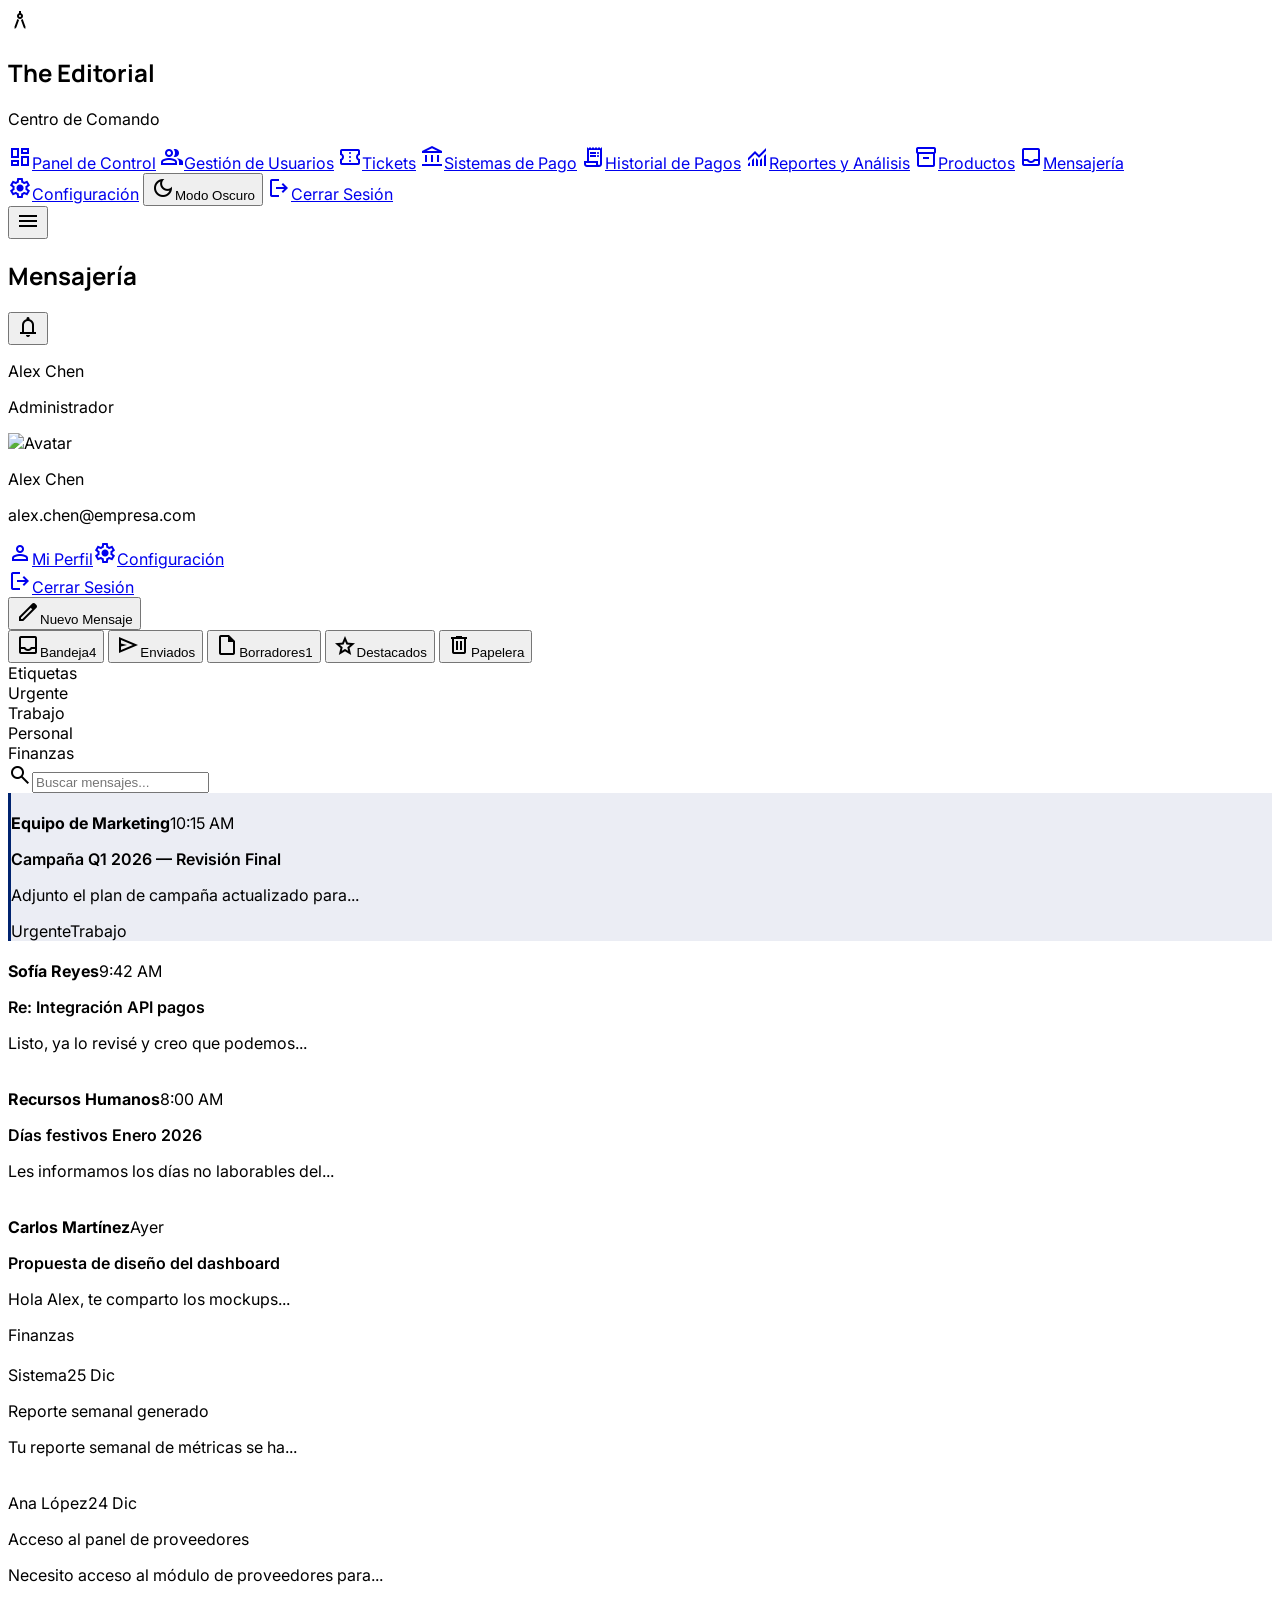
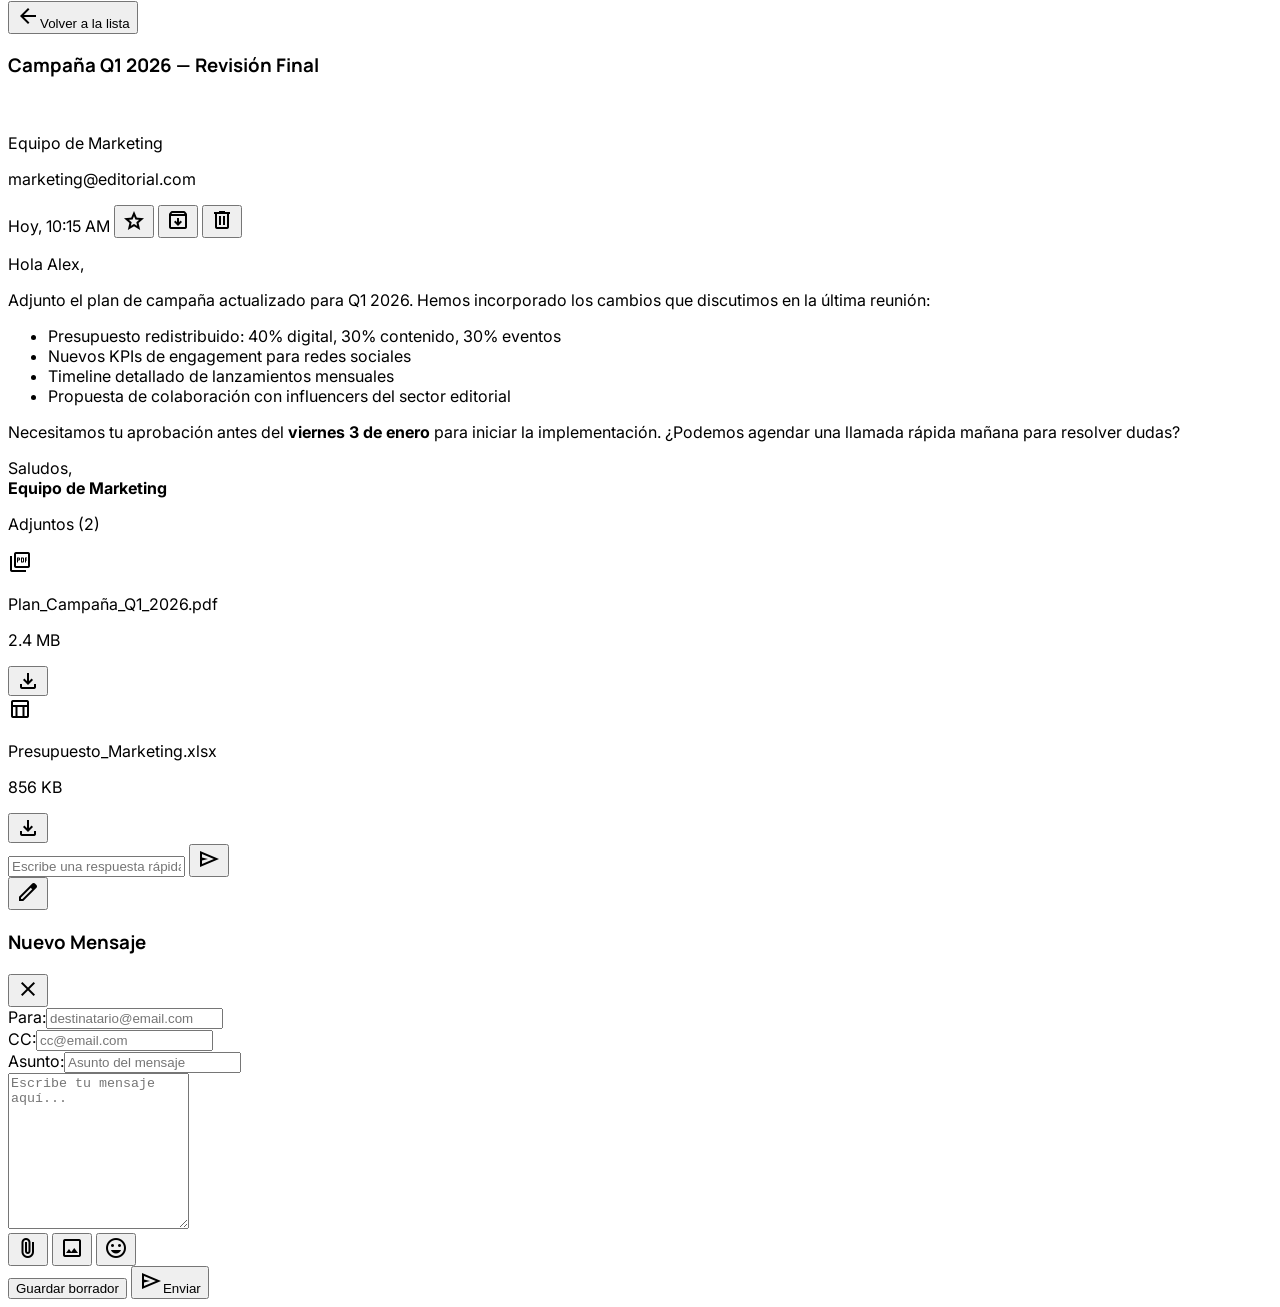
==== commit d2a041de: "responsive" ====
--- a/inbox/index.html
+++ b/inbox/index.html
@@ -34,7 +34,7 @@
 </aside>
 
 <!-- Header -->
-<header id="top-header" class="fixed top-0 right-0 left-64 z-40 flex justify-between items-center px-8 h-16 bg-[#f7f9fb]/80 backdrop-blur-xl text-sm border-b border-outline-variant/10">
+<header id="top-header" class="fixed top-0 right-0 left-0 lg:left-64 z-40 flex justify-between items-center px-4 lg:px-8 h-16 bg-[#f7f9fb]/80 backdrop-blur-xl text-sm border-b border-outline-variant/10">
     <div class="flex items-center gap-6"><button id="sidebar-toggle" class="lg:hidden p-2 text-secondary hover:bg-surface-container-low rounded-lg"><span class="material-symbols-outlined">menu</span></button><h2 class="text-lg font-extrabold headline hidden sm:block">Mensajería</h2></div>
     <div class="flex items-center gap-3">
         <button class="p-2 text-secondary hover:bg-surface-container-low rounded-full transition-colors relative"><span class="material-symbols-outlined">notifications</span><span class="absolute top-1.5 right-1.5 w-2.5 h-2.5 bg-error rounded-full border-2 border-surface"></span></button>
@@ -45,11 +45,11 @@
     </div>
 </header>
 
-<main id="main-content" class="ml-64 pt-16 min-h-screen transition-all">
+<main id="main-content" class="ml-0 lg:ml-64 pt-16 min-h-screen transition-all">
 <div class="flex h-[calc(100vh-4rem)]">
 
     <!-- Mail Folders Sidebar -->
-    <div class="w-56 border-r border-outline-variant/15 bg-surface-container-lowest flex flex-col shrink-0">
+    <div id="mail-folders" class="hidden md:flex w-56 border-r border-outline-variant/15 bg-surface-container-lowest flex-col shrink-0">
         <div class="p-4">
             <button onclick="Modal.open('modal-compose')" class="w-full flex items-center justify-center gap-2 px-4 py-3 bg-primary text-on-primary rounded-xl font-bold text-sm hover:opacity-90 transition-opacity"><span class="material-symbols-outlined text-lg">edit</span>Nuevo Mensaje</button>
         </div>
@@ -72,7 +72,7 @@
     </div>
 
     <!-- Message List -->
-    <div class="w-80 border-r border-outline-variant/15 bg-surface flex flex-col shrink-0">
+    <div id="mail-list-panel" class="w-full md:w-80 border-r border-outline-variant/15 bg-surface flex flex-col shrink-0">
         <div class="p-3 border-b border-outline-variant/10"><div class="relative"><span class="material-symbols-outlined absolute left-3 top-1/2 -translate-y-1/2 text-secondary text-lg">search</span><input type="text" placeholder="Buscar mensajes..." class="w-full pl-10 pr-4 py-2.5 bg-surface-container-low border-0 rounded-lg text-xs focus:ring-1 focus:ring-primary"/></div></div>
         <div class="flex-1 overflow-y-auto" id="mail-list">
             <!-- Mail 1 - unread, active -->
@@ -105,11 +105,12 @@
     </div>
 
     <!-- Message Preview -->
-    <div class="flex-1 flex flex-col bg-surface-container-lowest" id="mail-preview">
+    <div class="hidden md:flex flex-1 flex-col bg-surface-container-lowest" id="mail-preview">
         <!-- Mail Header -->
-        <div class="p-6 border-b border-outline-variant/10">
+        <div class="p-4 md:p-6 border-b border-outline-variant/10">
             <div class="flex justify-between items-start">
                 <div>
+                    <button onclick="backToList()" class="md:hidden flex items-center gap-1 text-xs text-primary font-semibold mb-2"><span class="material-symbols-outlined text-base">arrow_back</span>Volver a la lista</button>
                     <h3 class="text-lg font-extrabold headline" id="preview-subject">Campaña Q1 2026 — Revisión Final</h3>
                     <div class="flex items-center gap-3 mt-2">
                         <img class="w-10 h-10 rounded-full" id="preview-avatar" src="https://ui-avatars.com/api/?name=Marketing&background=dc2626&color=fff&size=80" alt=""/>
@@ -128,7 +129,7 @@
             </div>
         </div>
         <!-- Mail Body -->
-        <div class="flex-1 overflow-y-auto p-6" id="preview-body">
+        <div class="flex-1 overflow-y-auto p-4 md:p-6" id="preview-body">
             <div class="prose prose-sm max-w-none text-sm text-on-surface leading-relaxed">
                 <p>Hola Alex,</p>
                 <p>Adjunto el plan de campaña actualizado para Q1 2026. Hemos incorporado los cambios que discutimos en la última reunión:</p>
@@ -160,6 +161,9 @@
     </div>
 </div>
 
+<!-- Mobile Compose FAB -->
+<button onclick="Modal.open('modal-compose')" class="md:hidden fixed bottom-6 right-6 z-50 w-14 h-14 bg-primary text-on-primary rounded-full shadow-lg flex items-center justify-center hover:opacity-90 transition-opacity"><span class="material-symbols-outlined">edit</span></button>
+
 <!-- Compose Modal -->
 <div id="modal-compose" class="modal-overlay hidden fixed inset-0 bg-black/50 z-[100] flex items-end sm:items-center justify-center p-4">
     <div class="bg-surface-container-lowest rounded-2xl shadow-2xl w-full max-w-2xl animate-fade-in">
@@ -201,10 +205,21 @@
     { subject:'Acceso al panel de proveedores', sender:'Ana López', email:'ana.lopez@empresa.com', date:'24 Dic, 2:15 PM', avatar:'https://ui-avatars.com/api/?name=Ana+Lopez&background=2563eb&color=fff&size=80', body:'<p>Hola Alex,</p><p>Necesito acceso al módulo de proveedores para poder configurar los nuevos métodos de pago que acordamos. Actualmente solo tengo permisos de lectura.</p><p>¿Podrías actualizarme el rol a Editor en ese módulo? Mi usuario es <strong>ana.lopez</strong>.</p><p class="mt-4">Gracias de antemano,<br/><strong>Ana López</strong><br/>Finance Manager</p>' }
 ];
 
+function backToList() {
+    document.getElementById('mail-list-panel').classList.remove('hidden');
+    document.getElementById('mail-preview').classList.add('hidden');
+    document.getElementById('mail-preview').classList.remove('flex');
+}
 function selectMail(el, idx) {
     document.querySelectorAll('.mail-item').forEach(m => m.classList.remove('active'));
     el.classList.add('active');
     el.classList.remove('unread');
+    // Mobile: show preview, hide list
+    if (window.innerWidth < 768) {
+        document.getElementById('mail-list-panel').classList.add('hidden');
+        document.getElementById('mail-preview').classList.remove('hidden');
+        document.getElementById('mail-preview').classList.add('flex');
+    }
     const m = mails[idx];
     document.getElementById('preview-subject').textContent = m.subject;
     document.getElementById('preview-sender').textContent = m.sender;
--- a/assets/css/styles.css
+++ b/assets/css/styles.css
@@ -358,3 +358,26 @@
 
 .line-clamp-1 { overflow: hidden; display: -webkit-box; -webkit-line-clamp: 1; -webkit-box-orient: vertical; }
 .line-clamp-2 { overflow: hidden; display: -webkit-box; -webkit-line-clamp: 2; -webkit-box-orient: vertical; }
+
+/* ---- Mobile Responsive Enhancements ---- */
+@media (max-width: 639px) {
+    /* Ensure modals don't overflow */
+    .modal-overlay > div {
+        max-width: calc(100vw - 2rem);
+        max-height: calc(100vh - 2rem);
+        overflow-y: auto;
+    }
+    /* Drawer takes full width on mobile */
+    .drawer-panel {
+        width: 100% !important;
+        max-width: 100% !important;
+    }
+    /* Table minimum widths for horizontal scroll */
+    table {
+        min-width: 600px;
+    }
+    /* Prevent horizontal body overflow */
+    body {
+        overflow-x: hidden;
+    }
+}
